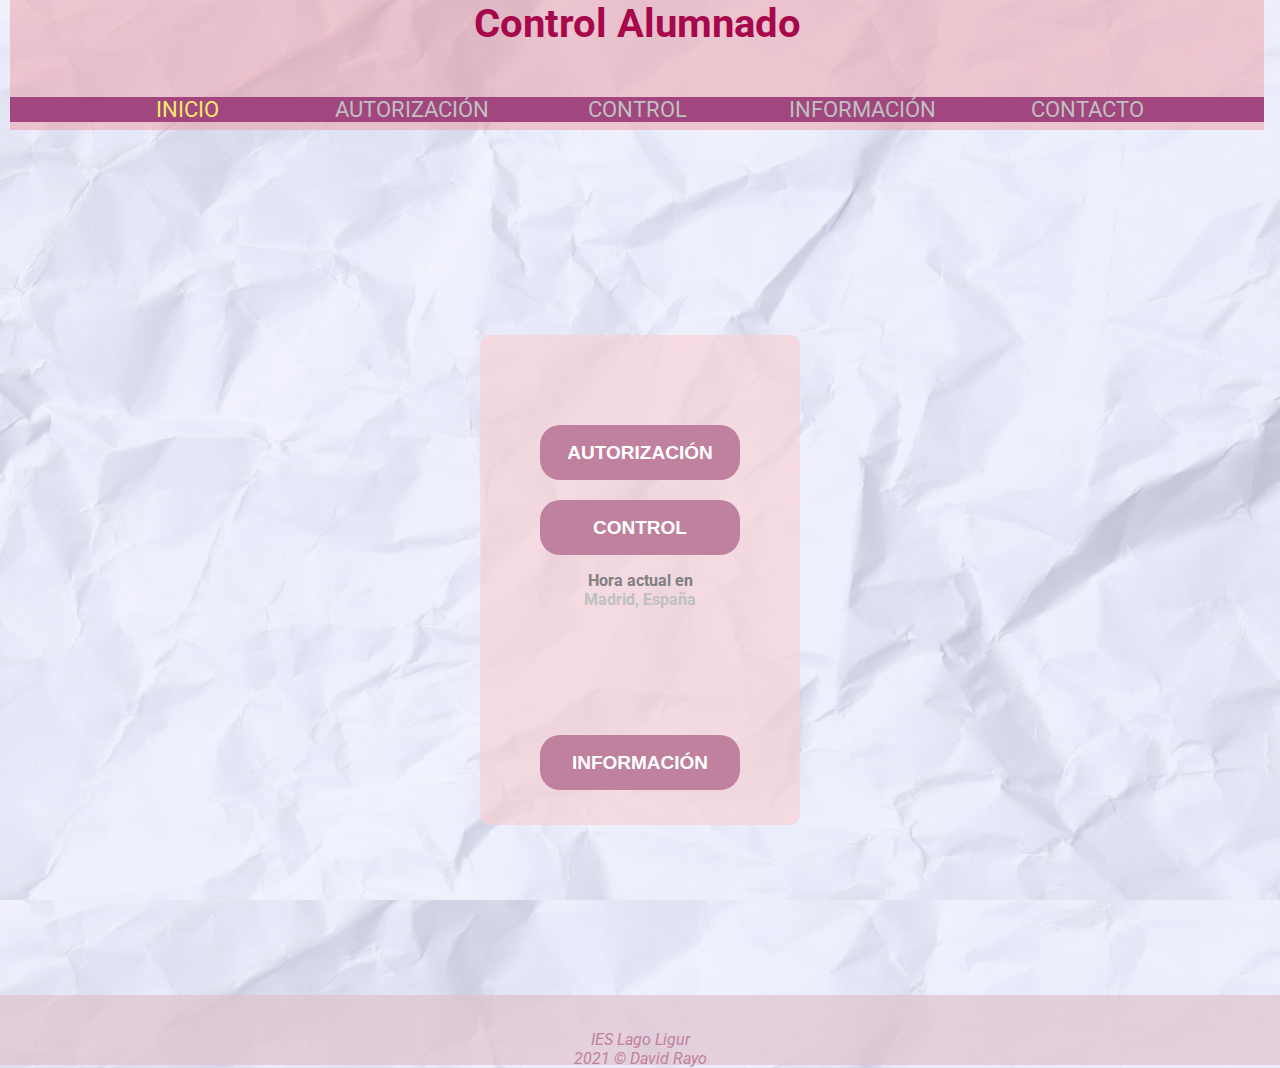
==== index.html @ da75e839 "se agrego proyecto contro" ====
<DOCTYPE html>
    <html lang="es">

    <head>
        <meta charset="UTF-8">
        <meta name="author" content="David">
        <meta name="viewport" content="width=device-width, initial-scale=1.0">
        <meta nane="keyboards" content="control">
        <meta name="description" content="aplicación para el control de acceso a aseos">

        <link rel="stylesheet" href="css/style.css">
        <link rel="preconnect" href="https://fonts.gstatic.com">
        <link href="https://fonts.googleapis.com/css2?family=Roboto&display=swap" rel="stylesheet">
    </head>

    <body>

        <header>
            <h1 class="titulo">Control Alumnado</h1>
            <nav class="encabezado">
                <ul class="lista">
                    <li><a href="index.html" class="select">INICIO</a></li>
                    <li><a href="autorizacion.html">AUTORIZACIÓN</a></li>
                    <li><a href="control.html">CONTROL</a></li>
                    <li><a href="informacion.html">INFORMACIÓN</a></li>
                    <li><a href="contacto.html">CONTACTO</a></li>
                </ul>
            </nav>
        </header>


        <section class="container">
            <div class="container2">
                <a href="autorizacion.html"><input type="submit" value="AUTORIZACIÓN"></a>


                <a href="control.html"><input type="submit" value="CONTROL"></a>


                <div style="text-align:center;padding:1em 0;">
                    <h4><a style="text-decoration:none;" href="https://www.zeitverschiebung.net/es/city/3117735"><span
                                style="color:gray;">Hora actual en</span><br />Madrid, España</a></h4> <iframe
                        src="https://www.zeitverschiebung.net/clock-widget-iframe-v2?language=es&size=small&timezone=Europe%2FMadrid"
                        width="100%" height="90" frameborder="0" seamless></iframe>
                </div>


                <a href="informacion.html"><input type="submit" value="INFORMACIÓN"></a>
            </div>
        </section>

        <footer class="footer">
            <div class="post_Foter">
                <p>IES Lago Ligur</p>
                <p>2021 &copy; David Rayo</p>
            </div>
        </footer>


    </body>

    </html>
---- css/style.css ----
*{
    margin:0 ;
    padding: 0;
}

/* BODY */
body{
    background-image: url(../img/fondo.png);
    font-family: roboto;
    background-size: cover;
    height: 100vh;
}


/* HEADER */

header{
    text-align: center;
    font-size: 20px;
    color:rgb(167,7,75);
    background-color:rgba(236,155,164,0.5);
    position: absolute;
    margin: 0px 10px;
    width: 98%;
    height: 130px;

}

/* NAV */
.encabezado{
    width: 100%;
    background-color:rgb(161,70,126);
    height: auto;
    display: block;
    margin-top: 50px;
}


.lista{
    display:inline;
    width: 80%;   
    margin:0 auto;
    padding: 10px;
}

a {
    color:silver; 
    font-family: roboto; 
    text-decoration: none;
}
a:hover {
    color: rgb(248, 234, 107); 
    text-decoration: none;
}
.lista a:hover{
    font-family: arial
}

.lista li{
    list-style: none;
    display:inline-block;
    margin: 0 auto;
    text-align: center;
    font-size: 22px;
    width:220px;
    color:rgb(222,218,222);
}


.lista li .select{
    color:rgb(248, 234, 107);
}

/* INDEX */
.container{
    width: 320px;
    height: 490px;
    top: 60%;
    left: 50%;
    background-color: rgb(247,209,213,0.7);
    margin:40px auto;
    border-radius: 10px;
    position: absolute;
    transform: translate(-50%, -50%);
    box-sizing: border-box;
    padding: 70px 30px;
    text-align: center;


}

.container input[type="submit"]{
    border: none;
    outline: none;
    height: 55px;
    background:  rgb(191,129,158);
    color: #fff;
    font-size: 19px;
    border-radius: 20px;
    font-weight: bolder;
    margin-top: 20px;
    width: 200px;
}

/* .container2{
    width:80%;
    padding:20px;
    margin:0px auto;
} */

/* .autorizacion, .control, .informacion{
    width: 80%;
    margin:0 auto;
    padding:10px;
    background-color: rgb(191,129,158);
    text-align: center;
    color:white;
    font-weight:bolder;
    font-size:20px;
    border-radius: 10px;
} */

.container input[type="submit"]:hover {
    color: rgb(248, 234, 107);
    background-color:rgb(161,70,126);
    cursor: pointer;
}

/* .control{
    margin:20px auto;
}

.hora{
    margin:20px auto;
    color:black;
    font-weight:bolder;
    padding:10px;
}

#time{
    text-align: center;
    font-size:40px;
    margin:10px;
    background-color: rgb(224,194,205);
}

#fecha{
    text-align: center;
    font-size:25px;
    font-style: italic;
    color:black;
} */

/* CONTROL */

.volver{
    /* padding: 100px; */
}

.volver #logoautorizacion{
    display:block;
    margin:0 auto;
    width: 20%;
}
.volver #logocontrol{
    display:block;
    margin:0 auto;
    width: 40px;
}

/* CONTROL */
/* 
.contenedor_de_carta{
    width: 100%;
    height: auto;
    top: 60%;
    left: 50%;
    background-color: rgb(247,209,213,0.7);
    margin:40px auto;
    position: relative;
    transform: translate(-50%, -50%);
    box-sizing: border-box;
    padding: 70px 30px;
    text-align: center;
} */
.contenedor_de_carta{
height: 300px;
width: 160px;
}

/* .container_Cartas{
     width: 165px; 
    height: 300px;
    display: flex;
    flex-wrap: wrap;
    justify-content: center;
    margin: auto;
    background: blue;
  } */

.grid{
    display: flex;
    justify-content: space-evenly;
    height: auto;
    margin: auto;
    position: relative;
    top: 32%;
}

.center{
    position: relative;
    top: 45%;
}

  .container_Cartas .carta{
    width: 180px;
    height: 320px;
    border-radius: 8px;
    box-shadow: 0 2px 2px rgba(0, 0, 0, 0.2);
    overflow: hidden;
    margin: 20px auto;
    text-align: center;
    transition: all 0.25s;
    position: relative;
    top: 14px;
    background: rgb(191,129,158,0.2);
  }

  .container_Cartas .carta:hover{
    transform: translateY(-15px);
    box-shadow: 0 12px 16px rgba(0, 0, 0, 0.2);
    cursor: pointer;
  }
  
  .container_Cartas .carta img {
    width: 150px;
    height: 150px;
    margin: 8px;
  }
  
  .container_Cartas .carta .nombre_1{
      font-size: 18px;
      background:  rgb(191,129,158);
      color: #fff;
      margin: 5px;
  }

  .container_Cartas .carta .hora_1{
      background: rgb(191,129,158);
      margin: 5px;
      padding: 0px 5px;
      font-size: 15px;
    }

.container_Cartas .carta .hora_2{
    background:rgb(30,106,57);
    color: #fff;
    margin: 5px;
    padding: 0px 5px;
    font-size: 15px;
}

.container_Cartas .carta .profesor_N{
    background:rgb(161,70,126);
    color: #fff;
    margin: 5px;
    padding: 0px 5px;
    font-size: 15px;
}

.container_Cartas .carta .incidencia_1{
    background: #000;
    color: #fff;
    margin: 5px;
    padding: 0px 5px;
    font-size: 15px;
}


  .container_Cartas .carta p{
    padding: 0 1rem;
    font-size: 12px;
    font-weight: bold;
    border-radius: 5px;
  }
  
  
  .container_Cartas .carta a {
    font-weight: 100;
    text-decoration: none;
    color: #3498db;
  }
  
  

/* .control_img {
    display: grid;
    grid-template-columns: repeat(6, 1fr);
    grid-template-rows: 2fr 4fr 1fr 1fr 2fr 1fr;
    grid-gap: 10px;
}

.control_fondo1,.control_fondo2,.control_fondo3,.control_fondo4,.control_fondo5,.control_fondo6 {
    grid-row: 1/7;
    background-color: rgb(247,209,213,0.5);
    padding: 10px;
    margin:10px;
}
.control_fondo1{
    grid-column: 1/2;
}
.control_fondo2{
    grid-column: 2/3;
}
.control_fondo3{
    grid-column: 3/4;
}
.control_fondo4{
    grid-column: 4/5;
}
.control_fondo5{
    grid-column: 5/6;
}
.control_fondo6{
    grid-column: 6/7;
}

.control_name1,.control_name2,.control_name3,
.control_name4,.control_name5,.control_name6 {
    grid-row: 1/2;
    width: 100%;
    font-size: 26px;
    text-align: center;
    color:white;
    background-color: rgb(191,129,158);
    margin-bottom: 10px;
}
.control_name1{
    grid-column: 1/2;
}
.control_name2{
    grid-column: 2/3;
}
.control_name3{
    grid-column: 3/4;
}
.control_name4{
    grid-column: 4/5;
}
.control_name5{
    grid-column: 5/6;
}
.control_name6{
    grid-column: 6/7;
}

.foto1,.foto2,.foto3,.foto4,.foto5,.foto6{
    grid-row: 2/3;
    margin-bottom: 10px;
}
.foto1{
    grid-column: 1/2;
}
.foto2{
    grid-column: 2/3;
}
.foto3{
    grid-column: 3/4;
}
.foto4{
    grid-column: 4/5;
}
.foto5{
    grid-column: 5/6;
}
.foto6{
    grid-column: 6/7;
}

.time1,.time2,.time3,.time4,.time5,.time6{
    grid-row: 3/4;
    margin-bottom: 10px;
    width: 100%;
    font-size: 26px;
    text-align: center;
    color:black;
    background-color: rgb(221,194,205);
}
.time1{
    grid-column: 1/2;
}
.time2{
    grid-column: 2/3;
}
.time3{
    grid-column: 3/4;
}
.time4{
    grid-column: 4/5;
}
.time5{
    grid-column: 5/6;
}
.time6{
    grid-column: 6/7;
}
 
.contador1,.contador2,.contador3,.contador4,.contador5,.contador6{
    grid-row: 4/5;
    margin-bottom: 10px;
    width: 100%;
    font-size: 26px;
    text-align: center;
    color:white;
    background-color: rgb(30,106,57);
}
.contador1{
    grid-column: 1/2;
}
.contador2{
    grid-column: 2/3;
}
.contador3{
    grid-column: 3/4;
}
.contador4{
    grid-column: 4/5;
}
.contador5{
    grid-column: 5/6;
}
.contador6{
    grid-column: 6/7;
}

.profesor1,.profesor2,.profesor3,.profesor4,.profesor5,.profesor6{
    grid-row: 5/6;
    margin-bottom: 10px;
    width: 100%;
    font-size: 18px;
    text-align: center;
    color:white;
    background-color: rgb(161,70,126);
}
.profesor1{
    grid-column: 1/2;
}
.profesor2{
    grid-column: 2/3;
}
.contador3{
    grid-column: 3/4;
}
.profesor4{
    grid-column: 4/5;
}
.profesor5{
    grid-column: 5/6;
}
.profesor6{
    grid-column: 6/7;
}

.incidencia1,.incidencia2,.incidencia3,.incidencia4,.incidencia5,.incidencia6{
    grid-row: 6/7;
    margin-bottom: 10px;
    width: 100%;
    font-size: 18px;
    text-align: center;
    color:white;
    background-color: black;
}
.incidencia1{
    grid-column: 1/2;
}
.incidencia2{
    grid-column: 2/3;
}
.incidencia3{
    grid-column: 3/4;
}
.incidencia4{
    grid-column: 4/5;
}
.incidencia5{
    grid-column: 5/6;
}
.incidencia6{
    grid-column: 6/7;
} */

/* CONTACTO */

form{
    width: 265 px;
    margin: auto;
    background: rgba(161,70,126, 0.4);
    padding: 5px 10px;
    box-sizing: border-box;
    border-radius: 7px;
    position: relative;
    bottom: 60px;
}

.titulo_Contacto{
    color:#fff;
    text-align: center;
    margin: 0;
    font-size: 30px;
    margin-bottom: 10px;
}

.input_contacto, textarea{
    width: 100%;
    margin-bottom: 20px;
    padding: 7px;
    box-sizing: border-box;
    font-size: 15px;
    border: none;
}

textarea{
    min-height: 100px;
    max-height: 200px;
    max-width: 100%;
}

#boton{
    background: rgb(191,129,158);
    color: #fff;
    padding: 10px;
    font-weight: bold;
    border-radius: 10px;
}

#boton:hover{
    color: rgb(248, 234, 107);
    background-color:rgb(161,70,126);
    cursor: pointer;
}

/* LITADO ALFABETICO */

.abcd{
    background-color:rgb(161,70,126, 0.4);
    margin: auto 10px;
    position: relative;
    top: 28%;
    height: auto;
    text-align: center;
    padding: 10px;
    box-shadow: 0 4px 4px rgba(0, 0, 0, 0.4);
}

.abcd:hover{
    background-color: rgb(161,70,126);
    padding: 20px;
    box-shadow: 0 10px 10px rgba(0, 0, 0, 0.5);
}

.abcd .Lista_abcd li{
    display: inline;
    margin-left: 30px;
}

.abcd .Lista_abcd li a{
    color: #000;
    font-size: 22px;
    font-weight: bold;
    font-style: italic;
}

.abcd .Lista_abcd li a:hover{
    font-size: 25px;
    color: rgb(248, 234, 107);
    cursor: pointer;
}


.espaciado{
    height: 200px;
}




/* FOOTER */


footer{
    background-color:rgb(224,194,205, 0.7);
    color:rgb(191,129,158);
    font-style: italic;   
    width: 100%;
    height: 10px;
    top: 110%;
    left: 50%;
    margin:40px auto;
    position: absolute;
    transform: translate(-50%, -50%);
    box-sizing: border-box;
    padding: 35px 20px;
}

footer div{
  text-align: center;
}
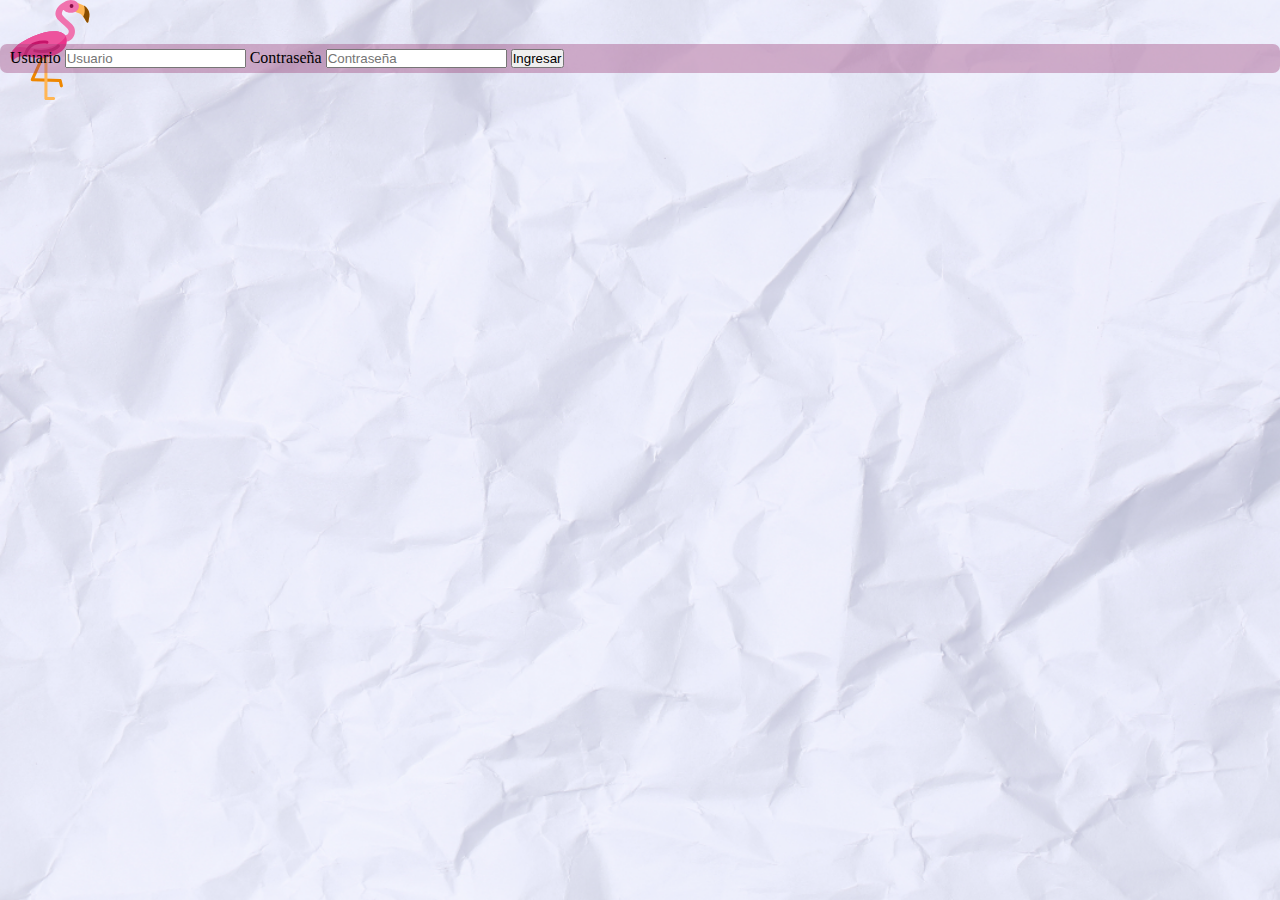
==== commit 7d763059: "Actualizacion paso a php y login" ====
--- a/index.html
+++ b/index.html
@@ -1,62 +1,44 @@
-<DOCTYPE html>
-    <html lang="es">
+<!DOCTYPE html> 
+<html lang="es"> 
+<head> 
+    <meta charset="UTF-8"> 
+    <meta name="keywords" content="David Rayo Torres, IES Lago Ligur, Isla Mayor"> 
+    <meta name="description" content="Grupo de Trabajo en IES Lago ligur de Isla Mayor - David Rayo">
+    <meta name="author" content="David Rayo Torres">
+    <meta name="viewport" content="width=device-width, initial-scale=1.0">
+    
+    <link rel="stylesheet" type="text/css" href="css/style.css">   
+    <title>Profesorado</title>
+</head>
 
-    <head>
-        <meta charset="UTF-8">
-        <meta name="author" content="David">
-        <meta name="viewport" content="width=device-width, initial-scale=1.0">
-        <meta nane="keyboards" content="control">
-        <meta name="description" content="aplicación para el control de acceso a aseos">
+<body>
 
-        <link rel="stylesheet" href="css/style.css">
-        <link rel="preconnect" href="https://fonts.gstatic.com">
-        <link href="https://fonts.googleapis.com/css2?family=Roboto&display=swap" rel="stylesheet">
-    </head>
+<div class="principal">
 
-    <body>
+    <div class="contenedor00"></div>
+    <div class="contenedor10">
+    <div class="circulo">
+        <img src="img/flamenco.svg" width="100" alt="flamenco">
+    </div>
+    </div>
 
-        <header>
-            <h1 class="titulo">Control Alumnado</h1>
-            <nav class="encabezado">
-                <ul class="lista">
-                    <li><a href="index.html" class="select">INICIO</a></li>
-                    <li><a href="autorizacion.html">AUTORIZACIÓN</a></li>
-                    <li><a href="control.html">CONTROL</a></li>
-                    <li><a href="informacion.html">INFORMACIÓN</a></li>
-                    <li><a href="contacto.html">CONTACTO</a></li>
-                </ul>
-            </nav>
-        </header>
+    <div class="contenedor20">
+        <form  method="POST" action="login.php">
+        <div class="formulario">
+            <label for="">Usuario</label>
+            <input type="text" name="txtusuario" placeholder="Usuario">
+
+            <label for="">Contraseña</label>
+            <input type="password" name="txtpassword" placeholder="Contraseña">
+            <input type="submit" value="Ingresar" class="boton">
+        </div>
+        </form>
+
+    </div>
+
+</div>
 
 
-        <section class="container">
-            <div class="container2">
-                <a href="autorizacion.html"><input type="submit" value="AUTORIZACIÓN"></a>
+</body>
 
-
-                <a href="control.html"><input type="submit" value="CONTROL"></a>
-
-
-                <div style="text-align:center;padding:1em 0;">
-                    <h4><a style="text-decoration:none;" href="https://www.zeitverschiebung.net/es/city/3117735"><span
-                                style="color:gray;">Hora actual en</span><br />Madrid, España</a></h4> <iframe
-                        src="https://www.zeitverschiebung.net/clock-widget-iframe-v2?language=es&size=small&timezone=Europe%2FMadrid"
-                        width="100%" height="90" frameborder="0" seamless></iframe>
-                </div>
-
-
-                <a href="informacion.html"><input type="submit" value="INFORMACIÓN"></a>
-            </div>
-        </section>
-
-        <footer class="footer">
-            <div class="post_Foter">
-                <p>IES Lago Ligur</p>
-                <p>2021 &copy; David Rayo</p>
-            </div>
-        </footer>
-
-
-    </body>
-
-    </html>+</html>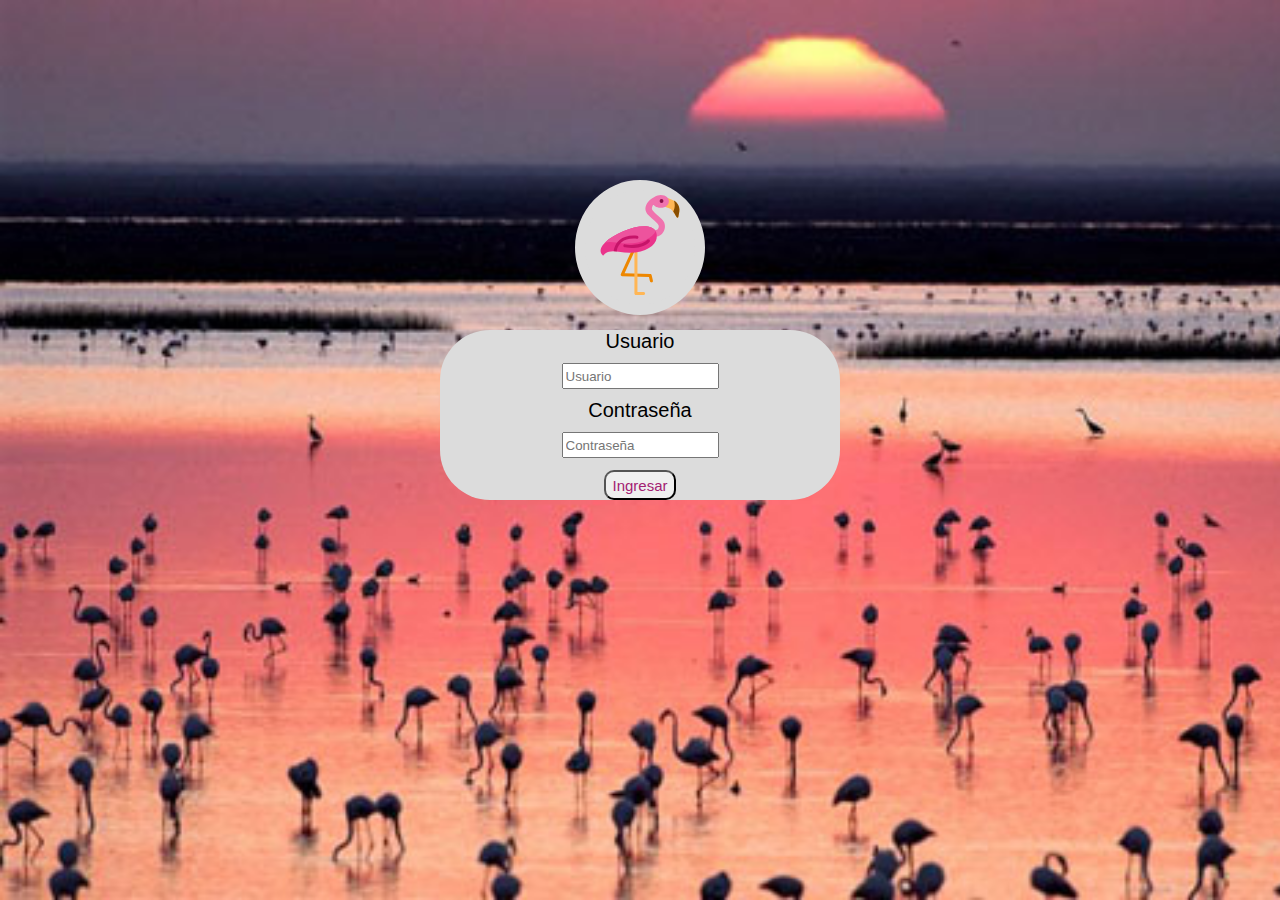
==== commit 91f202e4: "retoques 25/02/21" ====
--- a/index.html
+++ b/index.html
@@ -7,11 +7,11 @@
     <meta name="author" content="David Rayo Torres">
     <meta name="viewport" content="width=device-width, initial-scale=1.0">
     
-    <link rel="stylesheet" type="text/css" href="css/style.css">   
-    <title>Profesorado</title>
+    <link rel="stylesheet" type="text/css" href="css/style2.css">   
+    <title>index</title>
 </head>
 
-<body>
+<body class="body_Index">
 
 <div class="principal">
 
--- a/css/style2.css
+++ b/css/style2.css
@@ -0,0 +1,157 @@
+*{
+    font-family: Helvetica, Arial, sans-serif;
+}
+
+body{
+    margin: 0px;
+    font-size:20px;
+}
+
+
+
+.body_Index{
+    background-image: url("../img/paisaje.jpg");
+    background-size: cover;
+    width: 100%;
+    height: 100vh;
+    /* overflow: hidden; */
+}
+
+.circulo{
+    padding: 5px;
+    border-radius: 50%;
+    border: 10px solid gainsboro;
+    background-color: gainsboro;
+    width: 100px;
+    margin:0 auto;
+}
+
+.contenedor10{
+    display: block;
+    margin:100px auto;
+    margin-bottom: 0px;
+}
+
+.contenedor00{
+    height: 80px;
+}
+
+.contenedor20{
+    height: 170px;
+    width: 400px;
+    margin:0 auto;
+    background-color: gainsboro;
+    border-radius: 50px;
+    display: block;
+}
+
+.formulario{
+    margin:15px auto;
+}
+
+.formulario input{
+    display: block;
+    margin:  auto;
+    height: 20px;
+}
+
+.formulario label{
+    display: block;
+    text-align: center;
+    margin: 10px auto;
+}
+
+
+
+
+
+
+@media (max-width:800px){
+
+    body{
+        margin: 0px;
+        font-size:12px;;
+    }
+
+    main{
+        padding: 5px 5px;
+    }
+
+    header h1{
+        text-align: center;
+        font-size: 28px;
+    }
+    
+    .portada{
+        background-color: rgba(198, 165, 228,0.3);
+    }
+
+    .portada p{
+        text-align: justify;
+        margin-left: 5px;
+        margin-right: 15px;
+    }
+
+    .portada p img{
+        padding-left: 15px;
+        padding-right: 15px;
+        width: 12px;
+    }
+    
+
+
+    .titulo h1{
+        color:rgb(46, 119, 139);
+        text-shadow: 10px 15px rgb(198, 165, 228) ;
+        font-size:30px;
+    }
+
+#comentario{
+    background-color:rgba(46, 119, 139,0.3) ;
+    padding: 5px 15px;
+}
+
+.siguiente{
+    display: block;
+    margin: 0 auto;
+    width: 50%;
+}
+
+.centrado p{
+    padding: 5px;
+}
+
+.contenedor20{
+    height: 170px;
+    width: 200px;
+    margin:0 auto;
+    background-color: gainsboro;
+    border-radius: 50px;
+    display: block;
+
+}
+.body_Index{
+    background-image: url("../img/paisaje.jpg");
+    background-size: cover;
+    width: 100%;
+    height: 100vh;
+    /* overflow: hidden; */
+}
+
+
+}
+
+.formulario .boton{
+    margin-top: 12px;
+    border-radius: 10px;
+    font-size: 15px;
+    height: 30px;
+    color: #A32172;
+}
+
+
+
+
+
+
+
